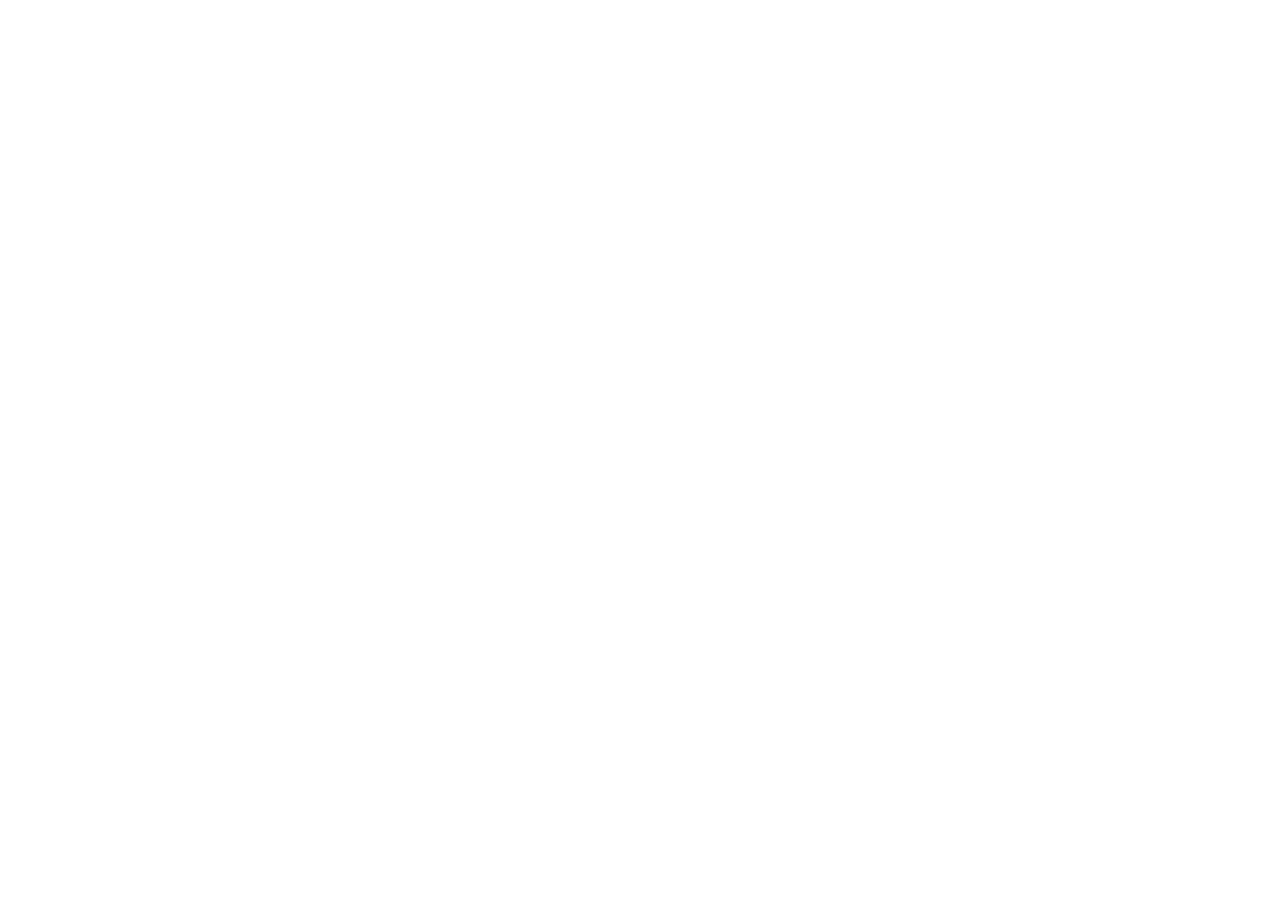
==== index.html @ 2ff913fc "Initial commit" ====
<!DOCTYPE html>
<html lang="en">
<head>
    <meta charset="UTF-8">
    <meta http-equiv="X-UA-Compatible" content="IE=edge">
    <meta name="viewport" content="width=device-width, initial-scale=1.0">
    <title>Asrorbek</title>
</head>
<body>
    <header class="header">
        <div class="container">

        </div>
    </header>

    <main class="main">
        <section class="hero">
            <div class="container">
                <div class="hero__container">

                </div>
            </div>
        </section>
    </main>

    <footer class="footer">
        <div class="container">
            
        </div>
    </footer>
</body>
</html>
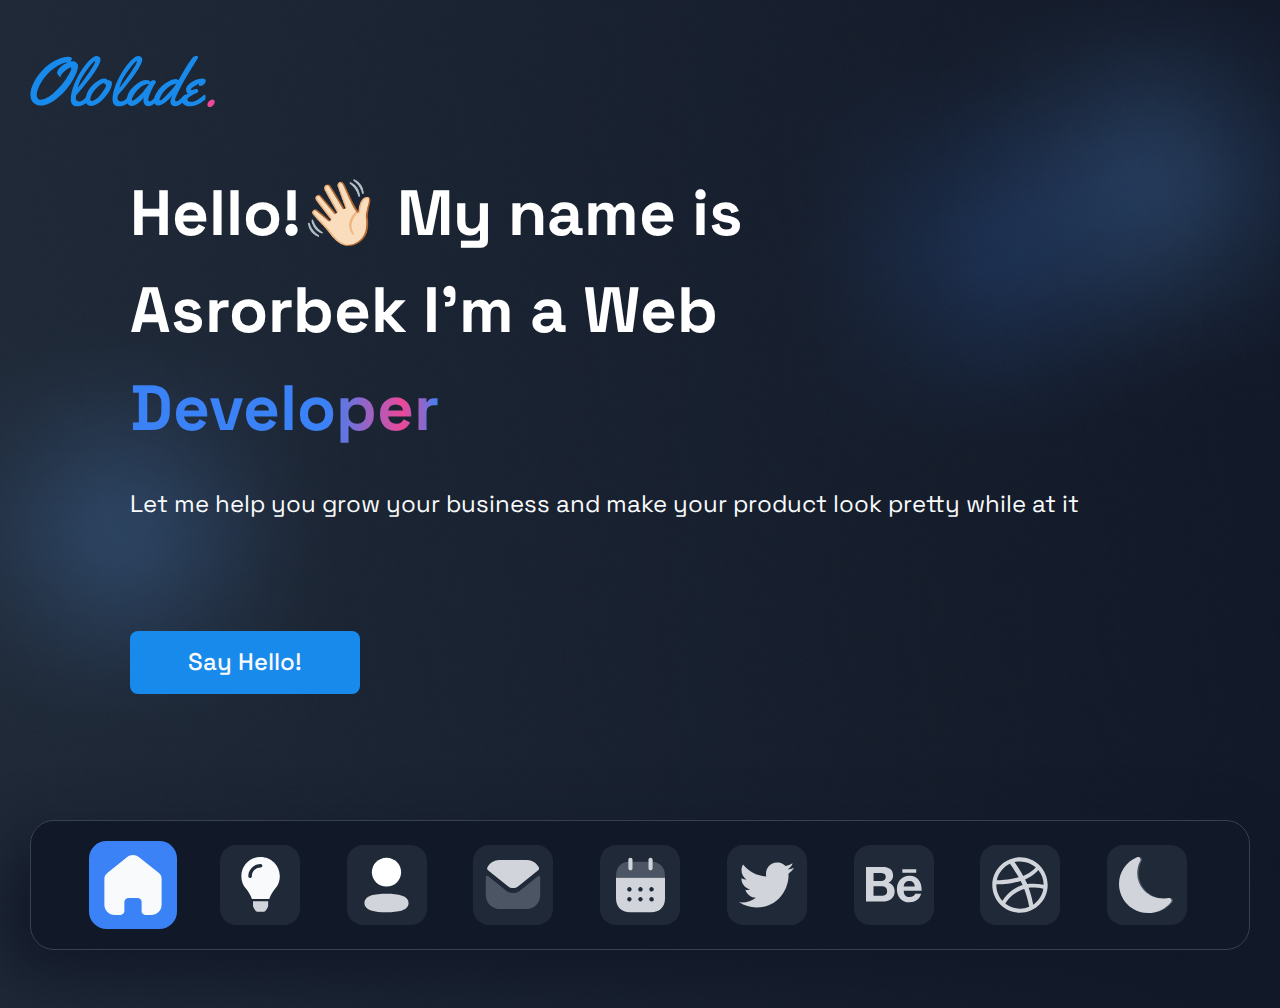
==== commit 81c388f3: "responsive about section" ====
--- a/index.html
+++ b/index.html
@@ -4,12 +4,16 @@
     <meta charset="UTF-8">
     <meta http-equiv="X-UA-Compatible" content="IE=edge">
     <meta name="viewport" content="width=device-width, initial-scale=1.0">
-    <title>Asrorbek</title>
+    <link rel="stylesheet" href="./css/main.css">
+    <title>Asrorbek Tursunpulatov</title>
 </head>
 <body>
+
+    <h1 class="visually-hidden">Portfolio Web page | Asrorbek Tursunpulatov | Surkhandarya | Surxondaryo | Uzbekistan | Web Developer</h1>
+
     <header class="header">
         <div class="container">
-
+            <a href="./index.html" class="header__link"><img src="./images/Ololade.svg" alt="the logotype of the this webpage" width="185" height="87" class="header__img"></a>
         </div>
     </header>
 
@@ -17,7 +21,13 @@
         <section class="hero">
             <div class="container">
                 <div class="hero__container">
+                    <div class="hero__wrapper">
+                        <h2 class="hero__heading">Hello!👋🏻 My name is Asrorbek I’m a Web <span class="hero__dec">Developer</span></h2>
+                    </div>
 
+                    <p class="hero__text">Let me help you grow your business and make your product look pretty while at it</p>
+
+                    <button class="hero__btn">Say Hello!</button>
                 </div>
             </div>
         </section>
@@ -25,7 +35,45 @@
 
     <footer class="footer">
         <div class="container">
-            
+            <div class="footer__container">
+                <ul class="footer__list">
+                    <li class="footer__item">
+                        <a href="#" class="footer__link footer__link--active"><img class="footer__img" src="./images/Home.svg" alt="the home page"></a>
+                    </li>
+
+                    <li class="footer__item">
+                        <a href="./project.html" class="footer__link"><img class="footer__img" src="./images/lightBulb.svg" alt="the home page"></a>
+                    </li>
+
+                    <li class="footer__item">
+                        <a href="./about.html" class="footer__link"><img class="footer__img" src="./images/Profile.svg" alt="the home page"></a>
+                    </li>
+
+                    <li class="footer__item">
+                        <a href="#" class="footer__link"><img class="footer__img" src="./images/mail.svg" alt="the home page"></a>
+                    </li>
+
+                    <li class="footer__item">
+                        <a href="#" class="footer__link"><img class="footer__img" src="./images/Calendar.svg" alt="the home page"></a>
+                    </li>
+
+                    <li class="footer__item">
+                        <a href="#" class="footer__link"><img class="footer__img" src="./images/twitter.svg" alt="the home page"></a>
+                    </li>
+
+                    <li class="footer__item">
+                        <a href="#" class="footer__link"><img class="footer__img" src="./images/behance.svg" alt="the home page"></a>
+                    </li>
+
+                    <li class="footer__item">
+                        <a href="#" class="footer__link"><img class="footer__img" src="./images/sport.svg" alt="the home page"></a>
+                    </li>
+
+                    <li class="footer__item">
+                        <a href="#" class="footer__link"><img class="footer__img" src="./images/moon.svg" alt="the home page"></a>
+                    </li>
+                </ul>
+            </div>
         </div>
     </footer>
 </body>
--- a/css/main.css
+++ b/css/main.css
@@ -0,0 +1,530 @@
+h1, h2, h3, h4, h4, h5, h6, p, ul, li, hr {
+  margin: 0;
+  padding: 0;
+}
+
+ul {
+  list-style-type: none;
+}
+
+img {
+  vertical-align: middle;
+}
+
+/* space-grotesk-500 - latin */
+@font-face {
+  font-family: 'Space Grotesk';
+  font-style: normal;
+  font-weight: 500;
+  font-display: swap;
+  src: url("../fonts/space-grotesk-v12-latin-500.woff2") format("woff2"), url("../fonts/space-grotesk-v12-latin-500.woff") format("woff");
+  /* Chrome 6+, Firefox 3.6+, IE 9+, Safari 5.1+ */
+}
+
+/* space-grotesk-regular - latin */
+@font-face {
+  font-family: 'Space Grotesk';
+  font-style: normal;
+  font-weight: 400;
+  font-display: swap;
+  src: url("../fonts/space-grotesk-v12-latin-regular.woff2") format("woff2"), url("../fonts/space-grotesk-v12-latin-regular.woff") format("woff");
+  /* Chrome 6+, Firefox 3.6+, IE 9+, Safari 5.1+ */
+}
+
+/* space-grotesk-700 - latin */
+@font-face {
+  font-family: 'Space Grotesk';
+  font-style: normal;
+  font-weight: 700;
+  font-display: swap;
+  src: url("../fonts/space-grotesk-v12-latin-700.woff2") format("woff2"), url("../fonts/space-grotesk-v12-latin-700.woff") format("woff");
+  /* Chrome 6+, Firefox 3.6+, IE 9+, Safari 5.1+ */
+}
+
+body {
+  background-image: url("./../../images/BG.png");
+  background-repeat: no-repeat;
+  background-size: cover;
+  -ms-overflow-style: none;
+  scrollbar-width: none;
+}
+
+body::-webkit-scrollbar {
+  display: none;
+}
+
+.button {
+  padding: 13px 58px;
+  background: #188AEC;
+  border-radius: 8px;
+  font-family: 'Space Grotesk';
+  font-weight: 500;
+  font-size: 24px;
+  line-height: 152.7%;
+  color: #F9FAFB;
+  border: none;
+  -webkit-transition: all 0.3s ease;
+  transition: all 0.3s ease;
+}
+
+.visually-hidden {
+  position: absolute;
+  white-space: nowrap;
+  width: 1px;
+  height: 1px;
+  overflow: hidden;
+  border: 0;
+  padding: 0;
+  clip: rect(0 0 0 0);
+  -webkit-clip-path: inset(50%);
+          clip-path: inset(50%);
+  margin: -1px;
+}
+
+.container {
+  max-width: 1220px;
+  margin-left: auto;
+  margin-right: auto;
+  padding-right: 20px;
+  padding-left: 20px;
+}
+
+.header__img {
+  margin-top: 30px;
+  margin-bottom: 40px;
+}
+
+@media only screen and (max-width: 375px) {
+  .container {
+    display: -webkit-box;
+    display: -ms-flexbox;
+    display: flex;
+    -webkit-box-align: center;
+        -ms-flex-align: center;
+            align-items: center;
+    -webkit-box-pack: center;
+        -ms-flex-pack: center;
+            justify-content: center;
+  }
+}
+
+.hero__container {
+  margin-left: 100px;
+}
+
+.hero__container .hero__wrapper {
+  max-width: 697px;
+  width: 100%;
+}
+
+.hero__container .hero__wrapper .hero__heading {
+  font-family: 'Space Grotesk';
+  font-weight: 700;
+  font-size: 64px;
+  line-height: 152.7%;
+  color: #FFFFFF;
+  margin-bottom: 29px;
+}
+
+.hero__container .hero__wrapper .hero__heading .hero__dec {
+  background: linear-gradient(90.2deg, #3B82F6 63.77%, #EC4899 88.43%, #3B82F6 99.94%);
+  -webkit-background-clip: text;
+  -webkit-text-fill-color: transparent;
+  background-clip: text;
+}
+
+.hero__container .hero__text {
+  font-family: 'Space Grotesk';
+  font-style: normal;
+  font-weight: 400;
+  font-size: 24px;
+  line-height: 152.7%;
+  color: #F9FAFB;
+  margin-bottom: 109px;
+}
+
+.hero__container .hero__btn {
+  padding: 13px 58px;
+  background: #188AEC;
+  border-radius: 8px;
+  font-family: 'Space Grotesk';
+  font-weight: 500;
+  font-size: 24px;
+  line-height: 152.7%;
+  color: #F9FAFB;
+  border: none;
+  outline: none;
+  -webkit-transition: 0.3s ease;
+  transition: 0.3s ease;
+  margin-bottom: 126px;
+}
+
+.hero__container .hero__btn:hover {
+  opacity: 0.8;
+  -webkit-transition: 0.3s ease;
+  transition: 0.3s ease;
+  -webkit-transform: scale(1.1);
+          transform: scale(1.1);
+}
+
+.hero__container .hero__btn:active {
+  opacity: 0.5;
+}
+
+@media only screen and (max-width: 375px) {
+  .hero__container {
+    margin-left: 0;
+    display: -webkit-box;
+    display: -ms-flexbox;
+    display: flex;
+    -webkit-box-align: center;
+        -ms-flex-align: center;
+            align-items: center;
+    -webkit-box-orient: vertical;
+    -webkit-box-direction: normal;
+        -ms-flex-direction: column;
+            flex-direction: column;
+  }
+  .hero__container .hero__wrapper {
+    max-width: 305px;
+    width: 100%;
+  }
+  .hero__container .hero__wrapper .hero__heading {
+    font-size: 28px;
+    line-height: 152.7%;
+    margin-bottom: 24px;
+  }
+  .hero__container .hero__text {
+    font-size: 16px;
+    margin-bottom: 74px;
+  }
+  .hero__container .hero__btn {
+    margin-bottom: 60px;
+  }
+}
+
+.project__container .project__heading {
+  font-family: 'Space Grotesk';
+  font-weight: 700;
+  font-size: 64px;
+  line-height: 152.7%;
+  color: #FFFFFF;
+  margin-bottom: 24px;
+  margin-left: 80px;
+}
+
+.project__container .project__text {
+  font-family: 'Space Grotesk';
+  font-weight: 400;
+  font-size: 24px;
+  line-height: 152.7%;
+  color: #F9FAFB;
+  margin-bottom: 64px;
+  margin-left: 80px;
+}
+
+.project__container .project__list {
+  margin-bottom: 100px;
+}
+
+.project__container .project__list .project__item {
+  display: -webkit-box;
+  display: -ms-flexbox;
+  display: flex;
+  margin-bottom: 50px;
+  -webkit-box-align: center;
+      -ms-flex-align: center;
+          align-items: center;
+  -webkit-box-pack: space-evenly;
+      -ms-flex-pack: space-evenly;
+          justify-content: space-evenly;
+}
+
+.project__container .project__list .project__item .project__item-left {
+  width: 500px;
+}
+
+.project__container .project__list .project__item .project__item-left .project__inner-heading {
+  font-family: 'Space Grotesk';
+  font-weight: 700;
+  font-size: 40px;
+  line-height: 152.7%;
+  color: #FFFFFF;
+  margin-bottom: 24px;
+}
+
+.project__container .project__list .project__item .project__item-left .project__inner-text {
+  font-family: 'Space Grotesk';
+  font-weight: 400;
+  font-size: 16px;
+  line-height: 160%;
+  text-align: justify;
+  color: #F9FAFB;
+  margin-bottom: 56px;
+}
+
+.project__container .project__list .project__item .project__item-left .project__btn {
+  padding: 13px 58px;
+  background: #188AEC;
+  border-radius: 8px;
+  font-family: 'Space Grotesk';
+  font-weight: 500;
+  font-size: 24px;
+  line-height: 152.7%;
+  color: #F9FAFB;
+  border: none;
+  -webkit-transition: all 0.3s ease;
+  transition: all 0.3s ease;
+}
+
+.project__container .project__list .project__item .project__item-left .project__btn:hover {
+  opacity: 0.8;
+  -webkit-transition: 0.3s ease;
+  transition: 0.3s ease;
+  -webkit-transform: scale(1.1);
+          transform: scale(1.1);
+}
+
+.project__container .project__list .project__item .project__item-left .project__btn:active {
+  opacity: 0.5;
+}
+
+.project__container .project__list .project__item .project__item-right .project__item-img {
+  width: 450px;
+  height: 348px;
+  -o-object-fit: contain;
+     object-fit: contain;
+  -webkit-box-shadow: -24px 24px 64px #111827;
+          box-shadow: -24px 24px 64px #111827;
+}
+
+.project__container .project__list .project__item:nth-child(2n) {
+  display: -webkit-box;
+  display: -ms-flexbox;
+  display: flex;
+  -webkit-box-align: center;
+      -ms-flex-align: center;
+          align-items: center;
+  -webkit-box-pack: space-evenly;
+      -ms-flex-pack: space-evenly;
+          justify-content: space-evenly;
+  margin-bottom: 50px;
+}
+
+.about__container .about__heading {
+  font-family: 'Space Grotesk';
+  font-weight: 700;
+  font-size: 64px;
+  line-height: 152.7%;
+  color: #F9FAFB;
+  margin-bottom: 16px;
+}
+
+.about__container .about__text {
+  font-family: 'Space Grotesk';
+  font-weight: 400;
+  font-size: 24px;
+  line-height: 152.7%;
+  color: #F9FAFB;
+  margin-bottom: 46px;
+}
+
+.about__container .about__text-heading {
+  font-family: 'Space Grotesk';
+  font-weight: 400;
+  font-size: 24px;
+  line-height: 152.7%;
+  color: #F9FAFB;
+  margin-bottom: 24px;
+}
+
+.about__container .about__dec {
+  font-family: 'Space Grotesk';
+  font-weight: 700;
+  font-size: 40px;
+  line-height: 152.7%;
+  color: #F9FAFB;
+}
+
+.about__container .about__main-text {
+  font-family: 'Space Grotesk';
+  font-weight: 400;
+  font-size: 24px;
+  line-height: 152.7%;
+  text-align: justify;
+  color: #FFFFFF;
+  margin-bottom: 40px;
+}
+
+.about__container .about__btn {
+  margin-bottom: 54px;
+  -webkit-transition: all 0.3s ease;
+  transition: all 0.3s ease;
+}
+
+.about__container .about__btn:hover {
+  -webkit-transform: scale(1.1);
+          transform: scale(1.1);
+  opacity: 0.8;
+  -webkit-transition: 0.3s ease;
+  transition: 0.3s ease;
+}
+
+.about__container .about__btn:active {
+  opacity: 0.5;
+}
+
+@media only screen and (max-width: 375px) {
+  .about__container {
+    display: -webkit-box;
+    display: -ms-flexbox;
+    display: flex;
+    -webkit-box-orient: vertical;
+    -webkit-box-direction: normal;
+        -ms-flex-direction: column;
+            flex-direction: column;
+  }
+  .about__container .about__heading {
+    font-size: 32px;
+    margin-bottom: 24px;
+  }
+  .about__container .about__text {
+    font-size: 16px;
+  }
+  .about__container .about__dec {
+    font-size: 40px;
+  }
+  .about__container .about__main-text {
+    font-size: 16px;
+  }
+}
+
+.footer__container {
+  display: -webkit-box;
+  display: -ms-flexbox;
+  display: flex;
+}
+
+.footer__container .footer__list {
+  max-width: 1180px;
+  width: 100%;
+  display: -webkit-box;
+  display: -ms-flexbox;
+  display: flex;
+  -webkit-box-align: center;
+      -ms-flex-align: center;
+          align-items: center;
+  -webkit-box-pack: justify;
+      -ms-flex-pack: justify;
+          justify-content: space-between;
+  background: #111827;
+  border: 1px solid #374151;
+  -webkit-box-shadow: -24px 24px 64px #111827;
+          box-shadow: -24px 24px 64px #111827;
+  border-radius: 24px;
+  padding: 24px 62px;
+  margin-bottom: 50px;
+}
+
+.footer__container .footer__list .footer__item {
+  display: -webkit-box;
+  display: -ms-flexbox;
+  display: flex;
+  max-width: 80px;
+  width: 100%;
+}
+
+.footer__container .footer__list .footer__item .footer__link {
+  text-decoration: none;
+  padding: 12px;
+  background: #1F2937;
+  border-radius: 16px;
+  display: -webkit-box;
+  display: -ms-flexbox;
+  display: flex;
+  -webkit-box-align: center;
+      -ms-flex-align: center;
+          align-items: center;
+  -webkit-box-pack: center;
+      -ms-flex-pack: center;
+          justify-content: center;
+  -webkit-transition: all 0.3s ease;
+  transition: all 0.3s ease;
+}
+
+.footer__container .footer__list .footer__item .footer__link .footer__img {
+  width: 56px;
+  height: 56px;
+  -o-object-fit: contain;
+     object-fit: contain;
+}
+
+.footer__container .footer__list .footer__item .footer__link:hover {
+  -webkit-transform: scale(1.1);
+          transform: scale(1.1);
+  -webkit-transition: all 0.3s ease;
+  transition: all 0.3s ease;
+}
+
+.footer__container .footer__list .footer__item .footer__link:active {
+  background-color: #3B82F6;
+}
+
+.footer__container .footer__list .footer__item .footer__link--active {
+  -webkit-transform: scale(1.1);
+          transform: scale(1.1);
+  background-color: #3B82F6;
+}
+
+.footer__container .footer__list .footer__item .footer__line {
+  display: inline-block;
+  border: none;
+  background-color: #374151;
+  width: 2px;
+  height: 56px;
+  border-radius: 2px;
+}
+
+@media only screen and (max-width: 375px) {
+  .footer__container .footer__list {
+    width: 305px;
+    width: 100%;
+    padding: 6px 12px;
+    margin-bottom: 30px;
+    border-radius: 8px;
+    display: -webkit-box;
+    display: -ms-flexbox;
+    display: flex;
+    -webkit-box-align: center;
+        -ms-flex-align: center;
+            align-items: center;
+    -webkit-box-pack: center;
+        -ms-flex-pack: center;
+            justify-content: center;
+  }
+  .footer__container .footer__list .footer__item {
+    max-width: 32px;
+    width: 100%;
+    margin-right: 10px;
+  }
+  .footer__container .footer__list .footer__item:last-child {
+    margin-right: 0;
+  }
+  .footer__container .footer__list .footer__item .footer__link {
+    padding: 4px;
+    border-radius: 8px;
+  }
+  .footer__container .footer__list .footer__item .footer__link--active {
+    border-radius: 8px;
+  }
+  .footer__container .footer__list .footer__item .footer__img {
+    max-width: 19px;
+    max-height: 20px;
+    height: 100%;
+    width: 100%;
+  }
+  .footer__container .footer__list .footer__item .footer__line {
+    display: none;
+  }
+}
+/*# sourceMappingURL=main.css.map */